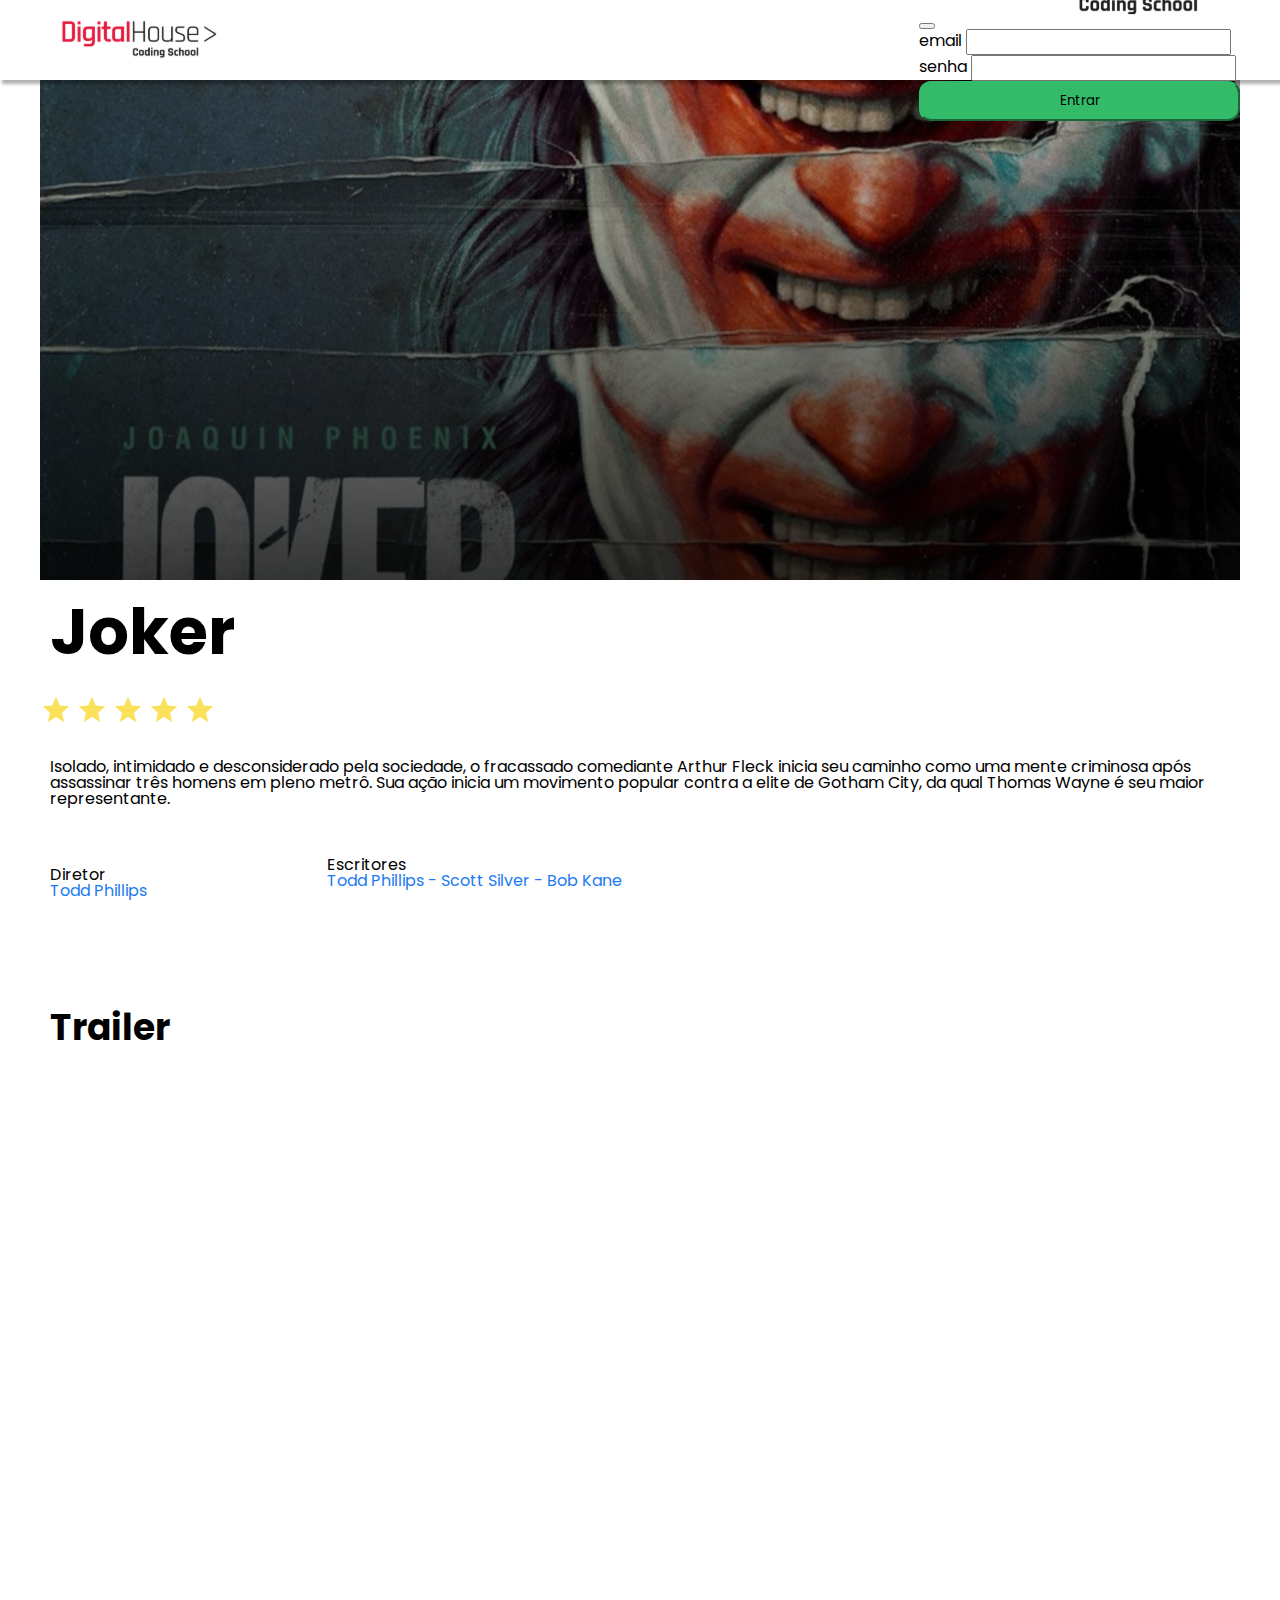
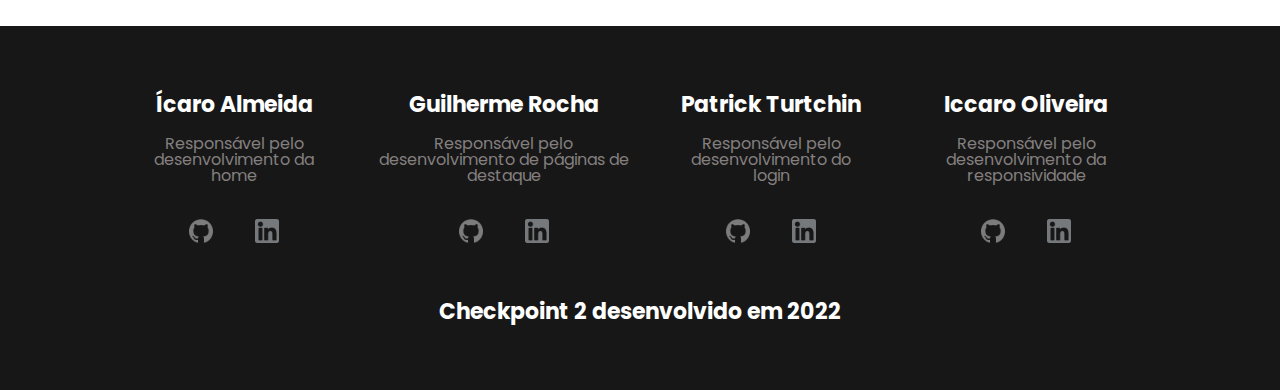
==== pages/detalhes__geral/detalhes__1/index.html @ 21dee683 "Initial commit" ====
<!DOCTYPE html>
<html lang="pt-BR">

<head>
  <meta charset="UTF-8">
  <meta http-equiv="X-UA-Compatible" content="IE=edge">
  <meta name="viewport" content="width=device-width, initial-scale=1.0">
  <link rel="preconnect" href="https://fonts.googleapis.com">
  <link rel="preconnect" href="https://fonts.gstatic.com" crossorigin>
  <link href="https://fonts.googleapis.com/css2?family=Poppins:ital,wght@0,100;0,200;0,300;0,400;0,500;0,600;0,700;0,800;0,900;1,100;1,200;1,300;1,400;1,500;1,600;1,700;1,800;1,900&display=swap" rel="stylesheet">
  <link href="https://cdn.jsdelivr.net/npm/bootstrap@5.0.2/dist/css/bootstrap.min.css" rel="stylesheet" integrity="sha384-EVSTQN3/azprG1Anm3QDgpJLIm9Nao0Yz1ztcQTwFspd3yD65VohhpuuCOmLASjC" crossorigin="anonymous">
  <link rel="stylesheet" href="../../../css__reset/css_reset.css">
  <link rel="stylesheet" href="./style.css">
  <title>DH Flix | Joker</title>
</head>

<body>
  <header class="container__header__master">
    <div class="container__header">
      <section>
        <a href="../../home/index.html">
          <img src="../../../assets/imgs/logo.svg" alt="Logo do site">
        </a>
      </section>

      <section class="menu__section__filmes">
        <div class="menu__hamburguer">
          <img src="../../../assets/imgs/menu.svg" alt="Imagem do menu">
        </div>

        <nav class="nav">
          <ul class="lista__menu">
            <div>
              <li class="item__menu">
                <a href="../../home/index.html">
                  Home
                </a>
              </li>
            </div>


            <li class="item__menu">
              <a href="../../../index.html">
                Itens
              </a>
            </li>

            <li class="item__menu">
              <a href="#sobreNos">
                Sobre nós
              </a>
            </li>

            <li class="item__menu">
              <a href="../login/index.html" data-bs-toggle="modal" data-bs-target="#staticBackdrop">
                Login
              </a>
              <div class="modal fade" id="staticBackdrop" data-bs-backdrop="static" data-bs-keyboard="false" tabindex="1" aria-labelledby="staticBackdropLabel" aria-hidden="true">
                <div class="modal-dialog modal-dialog-centered">
                  <div class="modal-content">
                    <div class="modal-header">
                      <button type="button" class="btn-close" data-bs-dismiss="modal" aria-label="Close"></button>
                      <img src="../../../assets/imgs/logo.svg" alt="Logo do site">
                    </div>
                    <div class="modal-body">
                      <div class="mb-3">
                        <label for="exampleInputEmail1" class="form-label">email</label>
                        <input type="email" class="form-control" id="exampleInputEmail1" aria-describedby="emailHelp">
                      </div>
                      <div class="mb-3">
                        <label for="exampleInputPassword1" class="form-label">senha</label>
                        <input type="password" class="form-control" id="exampleInputPassword1">
                      </div>
                    </div>
                    <div class="modal-footer">
                      <button type="submit" class="btn btn-primary">Entrar</button>
                    </div>
                  </div>
                </div>
              </div>
            </li>
          </ul>
        </nav>
      </section>
    </div>
  </header>

  <main>

    <div class="banner"></div>

    <div class="sinopse">

      <div class="texto__sinopse">

        <h1>Joker</h1>
        <div class="estrelas">
          <img src="../../../assets/imgs/star.svg" alt="estrela">
          <img src="../../../assets/imgs/star.svg" alt="estrela">
          <img src="../../../assets/imgs/star.svg" alt="estrela">
          <img src="../../../assets/imgs/star.svg" alt="estrela">
          <img src="../../../assets/imgs/star.svg" alt="estrela">
        </div>
        <p class="sinopse2">Isolado, intimidado e desconsiderado pela sociedade, o fracassado comediante Arthur Fleck inicia seu caminho
          como uma mente criminosa após assassinar três homens em pleno metrô. Sua ação inicia um movimento popular
          contra a elite de Gotham City, da qual Thomas Wayne é seu maior representante.
        </p>

      </div>

      <div class="direitos">

        <div class="diretor">
          <p>Diretor</p>
          <p class="nome__diretor">Todd Phillips</p>
        </div>
        <div class="escritores">
          <p>Escritores</p>
          <p class="nome__diretor">Todd Phillips - Scott Silver - Bob Kane</p>
        </div>
      </div>

    </div>
    <div class="trailer">
      <div class="title__trailer">
        <h2>Trailer</h2>
      </div>

      <div class="video">
        <iframe class="joker" width="560" height="315" src="https://www.youtube.com/embed/zAGVQLHvwOY" title="YouTube video player" frameborder="0" allow="accelerometer; autoplay; clipboard-write; encrypted-media; gyroscope; picture-in-picture" allowfullscreen>
        </iframe>
      </div>
    </div>
  </main>

  <footer id="sobreNos" class="footer__master">
    <div class="container__footer">
      <section class="alunos">
        <div class="aluno">
          <p class="title__footer">Ícaro Almeida</p>
          <p class="description__footer">Responsável pelo desenvolvimento da home </p>
          <div class="contato">
            <a href="https://github.com/icaroregis">
              <img src="../../../assets/imgs/git.svg" alt="git">
            </a>
            <a href="https://www.linkedin.com/in/icaroregisalmeida/">
              <img src="../../../assets/imgs/linkedin.svg" alt="linkedin">
            </a>
          </div>
        </div>

        <div class="aluno">
          <p class="title__footer">Guilherme Rocha</p>
          <p class="description__footer desc__guilherme">Responsável pelo desenvolvimento de páginas de destaque </p>
          <div class="contato">
            <a href="https://github.com/Gzao99">
              <img src="../../../assets/imgs/git.svg" alt="git">
            </a>
            <a href="https://www.linkedin.com/in/guilherme-rocha-b04637179/">
              <img src="../../../assets/imgs/linkedin.svg" alt="linkedin">
            </a>
          </div>
        </div>

        <div class="aluno">
          <p class="title__footer">Patrick Turtchin</p>
          <p class="description__footer">Responsável pelo desenvolvimento do login </p>

          <div class="contato">
            <a href="https://github.com/patrickturtchin/">
              <img src="../../../assets/imgs/git.svg" alt="git">
            </a>
            <a href="https://www.linkedin.com/in/patrickturtchin//">
              <img src="../../../assets/imgs/linkedin.svg " alt="linkedin">
            </a>
          </div>
        </div>

        <div class="aluno">
          <p class="title__footer">Iccaro Oliveira</p>
          <p class="description__footer">Responsável pelo desenvolvimento da responsividade </p>

          <div class="contato">
            <a href="https://github.com/iccarooliveira/">
              <img src="../../../assets/imgs/git.svg" alt="git">
            </a>
            <a href="https://www.linkedin.com/in/iccaro-oliveira-98950a208/">
              <img src="../../../assets/imgs/linkedin.svg " alt="linkedin">
            </a>
          </div>
        </div>
      </section>

      <section class="desenvolvido">
        <p class="title__footer">Checkpoint 2 desenvolvido em 2022</p>
      </section>
    </div>
  </footer>

  <script src="https://cdn.jsdelivr.net/npm/bootstrap@5.0.2/dist/js/bootstrap.bundle.min.js" integrity="sha384-MrcW6ZMFYlzcLA8Nl+NtUVF0sA7MsXsP1UyJoMp4YLEuNSfAP+JcXn/tWtIaxVXM" crossorigin="anonymous"></script>
  <script src="../../../js/index.js"></script>
</body>

</html>
---- pages/detalhes__geral/detalhes__1/style.css ----
.container__header__master {
  display: flex;
  align-items: center;
  justify-content: center;
  box-shadow: 3px 3px 3px 1px rgba(0, 0, 0, 0.3);
  height: 80px;
  background-color: #fff;
  position: sticky;
  top: 0;
  z-index: 9999999;
}

.container__header {
  width: 1200px;
  display: flex;
  justify-content: space-between;
  align-items: center;
  margin: 0 auto;
  position: relative;
}

.menu__hamburguer {
  display: none;
}

a {
  text-decoration: none;
  color: #626262;
  font-weight: bold;
  position: relative;
  margin: 15px;
}

.lista__menu {
  display: flex;
  flex-wrap: wrap;
  gap: 24px;
}

.nav .lista__menu .item__menu a:hover {
  color: #E51B3E;
}

.nav .lista__menu .item__menu a::before {
  content: '';
  background: red;
  position: absolute;
  bottom: -4px;
  height: 5px;
}

.nav .lista__menu .item__menu a:hover::before {
  animation: menu__item 0.5s forwards;
}

.menu__section__filmes.show {
  width: 100vw;
  height: 100vh;
  position: absolute;
  top: 0;
  left: 0;
  background-color: #fff;
  z-index: 10;
  display: flex;
  justify-content: center;
  align-items: center;
  transition-duration: 0.5s;
}

.show .menu__hamburguer {
  position: absolute;
  top: 40px;
  right: 40px;
}

.show .lista__menu {
  justify-content: center;
  align-items: center;
  flex-direction: column;
  gap: 60px;
  font-weight: bold;
}

.container__footer {
  width: 1200x;
  background-color: #171717;
  margin: 0 auto;
  height: 364px;
  display: flex;
  align-items: center;
  flex-direction: column;
  justify-content: center;
  color: white;
  gap: 40px;
}

.aluno {
  display: flex;
  flex-direction: column;
  justify-content: center;
  gap: 20px;
  text-align: center;
}

.alunos {
  width: 1000px;
  display: flex;
  justify-content: space-around;
  gap: 50px;
}

.contato {
  display: flex;
  gap: 12px;
  justify-content: center;
}

.title__footer {
  font-weight: bold;
  font-size: 22px;
}

.description__footer {
  color: #847f7f;
}

main {
  display: flex;
  flex-direction: column;
  gap: 10px;
}

.banner {
  width: 1200px;
  background: url("../../../assets/imgs/banner-coringa.svg") no-repeat center;
  background-size: cover;
  height: 500px;
  margin: 0 auto;
}

.sinopse {
  margin: 0 auto;
  width: 1200px;
  height: 400px;
}
.sinopse2{
  padding: 10px;
}

.texto__sinopse {
  display: flex;
  flex-direction: column;
  gap: 20px;
}

.direitos {
  display: flex;
  justify-content: start;
  margin-top: 40px;
  gap: 70px;
}

h1 {
  font-size: 64px;
  padding: 10px;
}

.diretor {
  text-align: center;
  text-align: start;
  padding: 10px;
}

.nome__diretor {
  color: rgb(32, 123, 242);
}

.escritores {
  text-align: start;
  margin-left: 100px;
  display: flex;
  flex-direction: column;
}

.trailer {
  width: 1200px;
  display: flex;
  flex-direction: column;
  justify-content: center;
  gap: 40px;
  margin: 0 auto;
  
}

.video {
  display: flex;
  justify-content: space-around;
  align-items: flex-start;
  padding: 15px;
}

.joker {
  width: 1000px;
  border-radius: 12px;
  height: 500px;
}

h2 {
  font-size: 36px;
  padding: 10px;
}

@keyframes menu__item {
  from {
    width: 0;
  }

  to {
    width: 100%;
  }
}

@media (max-width: 1220px){
  .banner{
    width: 100%;    
  }
  .sinopse{
    width: 100%;        
  }  
  .trailer{
    width: 100%;     
  }
}

@media (max-width: 1205px){
  .sinopse{
    width: 100%;           
  }
}

@media (max-width: 1200px) {
  .container__header {
    width: 100%;
    padding: 0 10px;    
  }

  .container__footer {
    width: 100%;
  }
}

@media (max-wodth: 1016px){
  
  .h1{
    font-size: 24px;
    padding: 10px;
  }
}
@media(max-width:1045px) {
  .video {
    width: 100%;     
    box-sizing: border-box;
  }
}

@media(max-width:1000px) {
  .alunos {
    width: 100%;  
  }
}

@media(max-width:700px) {
  .alunos {
    flex-direction: column;
  }

  .container__footer {
    height: 800px;
  }
 
  .menu__hamburguer {
    display: block;
  }

  .nav {
    display: none;
  }

  .menu__section__filmes.show {
    width: 100vw;
    height: 100vh;
    position: absolute;
    top: 0;
    left: 0;
    background-color: #fff;
    z-index: 999999;
    display: flex;
    justify-content: center;
    align-items: center;
    transition-duration: 0.5s;
  }

  .show .menu__hamburguer {
    position: absolute;
    top: 40px;
    right: 40px;
  }

  .show .nav {
    display: block;
  }

  .show .lista__menu {
    justify-content: center;
    align-items: center;
    flex-direction: column;
    gap: 60px;
    font-weight: bold;
  }
}

@media(max-width:405px) {
  .title__footer {
    font-size: 15px;
  }

  .desc__guilherme {
    padding: 0 7px;
  }
}

body.modal-open { 
  padding-right: 0 !important;
}


.modal-header {
  border-bottom: none;
  justify-content: center;
  flex-direction: column;
}

.modal-header .btn-close {
  margin:0px;
  margin-left: auto;
}

.modal-header img {
  margin-left: auto;
  margin-right: auto;
  height: 90px;
}

.modal-body {
  padding-bottom:0;
}


.modal-footer {
  border-top: none;
  justify-content: center;
  height: 80px;
}

.btn-primary {
  background-color: #33BB69;
  border-color: #33BB69;
  border-radius: 12px;
  width: 100%;
  height: 40px;
}

.btn-primary:hover {
  background-color: transparent;
  border: 2px solid #33BB69;
  color: #33BB69;
  font-weight: 600;
}

.btn-primary:active {
  background-color: transparent;
  border: 2px solid #33BB69;
  color: #33BB69;
  font-weight: 600;
}

.btn-primary:focus  {
  background-color: transparent;
  border: 2px solid #33BB69;
  color: #33BB69;
  font-weight: 600;
}
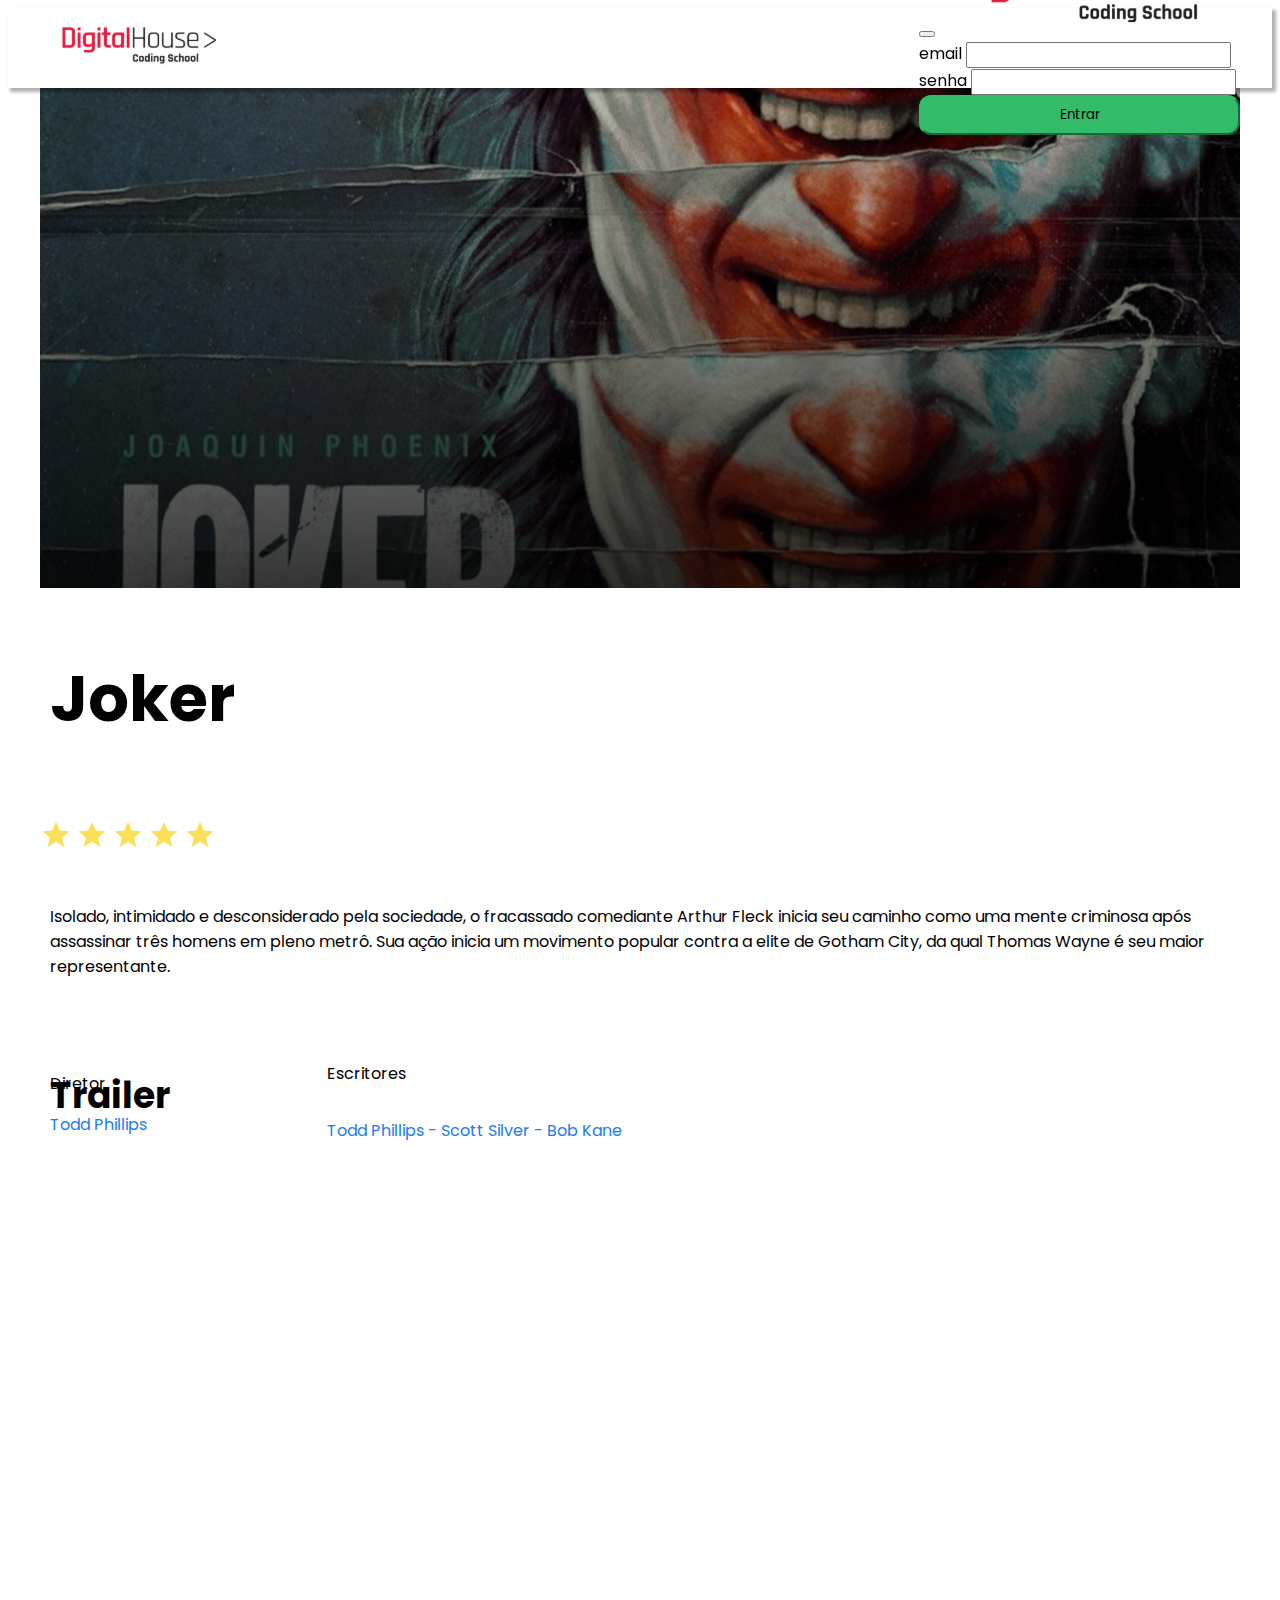
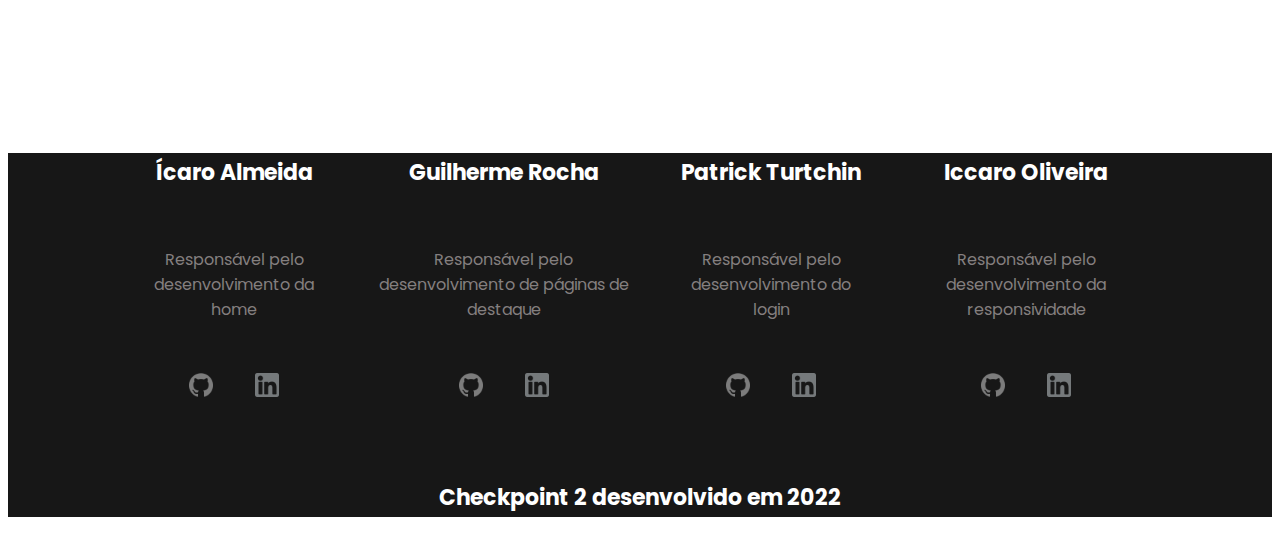
==== commit 3f67410b: "ajustes de bugs" ====
--- a/pages/detalhes__geral/detalhes__1/index.html
+++ b/pages/detalhes__geral/detalhes__1/index.html
@@ -5,11 +5,8 @@
   <meta charset="UTF-8">
   <meta http-equiv="X-UA-Compatible" content="IE=edge">
   <meta name="viewport" content="width=device-width, initial-scale=1.0">
-  <link rel="preconnect" href="https://fonts.googleapis.com">
-  <link rel="preconnect" href="https://fonts.gstatic.com" crossorigin>
   <link href="https://fonts.googleapis.com/css2?family=Poppins:ital,wght@0,100;0,200;0,300;0,400;0,500;0,600;0,700;0,800;0,900;1,100;1,200;1,300;1,400;1,500;1,600;1,700;1,800;1,900&display=swap" rel="stylesheet">
   <link href="https://cdn.jsdelivr.net/npm/bootstrap@5.0.2/dist/css/bootstrap.min.css" rel="stylesheet" integrity="sha384-EVSTQN3/azprG1Anm3QDgpJLIm9Nao0Yz1ztcQTwFspd3yD65VohhpuuCOmLASjC" crossorigin="anonymous">
-  <link rel="stylesheet" href="../../../css__reset/css_reset.css">
   <link rel="stylesheet" href="./style.css">
   <title>DH Flix | Joker</title>
 </head>
@@ -18,7 +15,7 @@
   <header class="container__header__master">
     <div class="container__header">
       <section>
-        <a href="../../home/index.html">
+        <a href="../../../index.html">
           <img src="../../../assets/imgs/logo.svg" alt="Logo do site">
         </a>
       </section>
@@ -32,7 +29,7 @@
           <ul class="lista__menu">
             <div>
               <li class="item__menu">
-                <a href="../../home/index.html">
+                <a href="../../../index.html">
                   Home
                 </a>
               </li>
--- a/pages/detalhes__geral/detalhes__1/style.css
+++ b/pages/detalhes__geral/detalhes__1/style.css
@@ -1,3 +1,11 @@
+* {
+  font-family: 'Poppins', sans-serif;
+}
+
+body {
+  overflow-x: hidden;
+}
+
 .container__header__master {
   display: flex;
   align-items: center;
@@ -31,10 +39,15 @@
   margin: 15px;
 }
 
+li {
+  list-style-type: none;
+}
+
 .lista__menu {
   display: flex;
   flex-wrap: wrap;
   gap: 24px;
+  margin-top: 13px;
 }
 
 .nav .lista__menu .item__menu a:hover {
@@ -188,7 +201,7 @@
   flex-direction: column;
   justify-content: center;
   gap: 40px;
-  margin: 0 auto;
+  margin: 20px auto;
   
 }
 
@@ -228,7 +241,8 @@
     width: 100%;        
   }  
   .trailer{
-    width: 100%;     
+    width: 100%;
+    margin-top: 30px;     
   }
 }
 
@@ -236,6 +250,11 @@
   .sinopse{
     width: 100%;           
   }
+
+  .trailer{
+    width: 100%;
+    margin-top: 50px;     
+  }
 }
 
 @media (max-width: 1200px) {
@@ -247,20 +266,24 @@
   .container__footer {
     width: 100%;
   }
-}
-
-@media (max-wodth: 1016px){
-  
-  .h1{
-    font-size: 24px;
-    padding: 10px;
-  }
-}
+
+  .trailer{
+    width: 100%;
+    margin-top: 50px;     
+  }
+}
+
 @media(max-width:1045px) {
   .video {
     width: 100%;     
     box-sizing: border-box;
   }
+
+  .trailer{
+    width: 100%;
+    margin-top: 80px;     
+  }
+
 }
 
 @media(max-width:1000px) {
@@ -270,20 +293,13 @@
 }
 
 @media(max-width:700px) {
-  .alunos {
-    flex-direction: column;
-  }
-
-  .container__footer {
-    height: 800px;
-  }
- 
   .menu__hamburguer {
     display: block;
   }
 
   .nav {
     display: none;
+    margin-left: -20px;
   }
 
   .menu__section__filmes.show {
@@ -302,8 +318,8 @@
 
   .show .menu__hamburguer {
     position: absolute;
-    top: 40px;
-    right: 40px;
+    top: 28px;
+    right: 10px;
   }
 
   .show .nav {
@@ -317,7 +333,40 @@
     gap: 60px;
     font-weight: bold;
   }
-}
+
+  .alunos {
+    flex-direction: column;
+  }
+
+  .container__footer {
+    height: 1100px;
+  }
+
+  .container__image__main {
+    height: 700px;
+  }
+
+  .container__image__main .image__dhflix h1 {
+    font-size: 2.5rem;
+    margin-left: 5px;
+  }
+
+  .container__image__main .image__dhflix p {
+    font-size: .8rem;
+    margin-left: 5px;
+  }
+
+  .button__explorer {
+    width: 300px;
+  }
+
+  .trailer{
+    width: 100%;
+    margin-top: 150px;     
+  }
+
+}
+
 
 @media(max-width:405px) {
   .title__footer {
